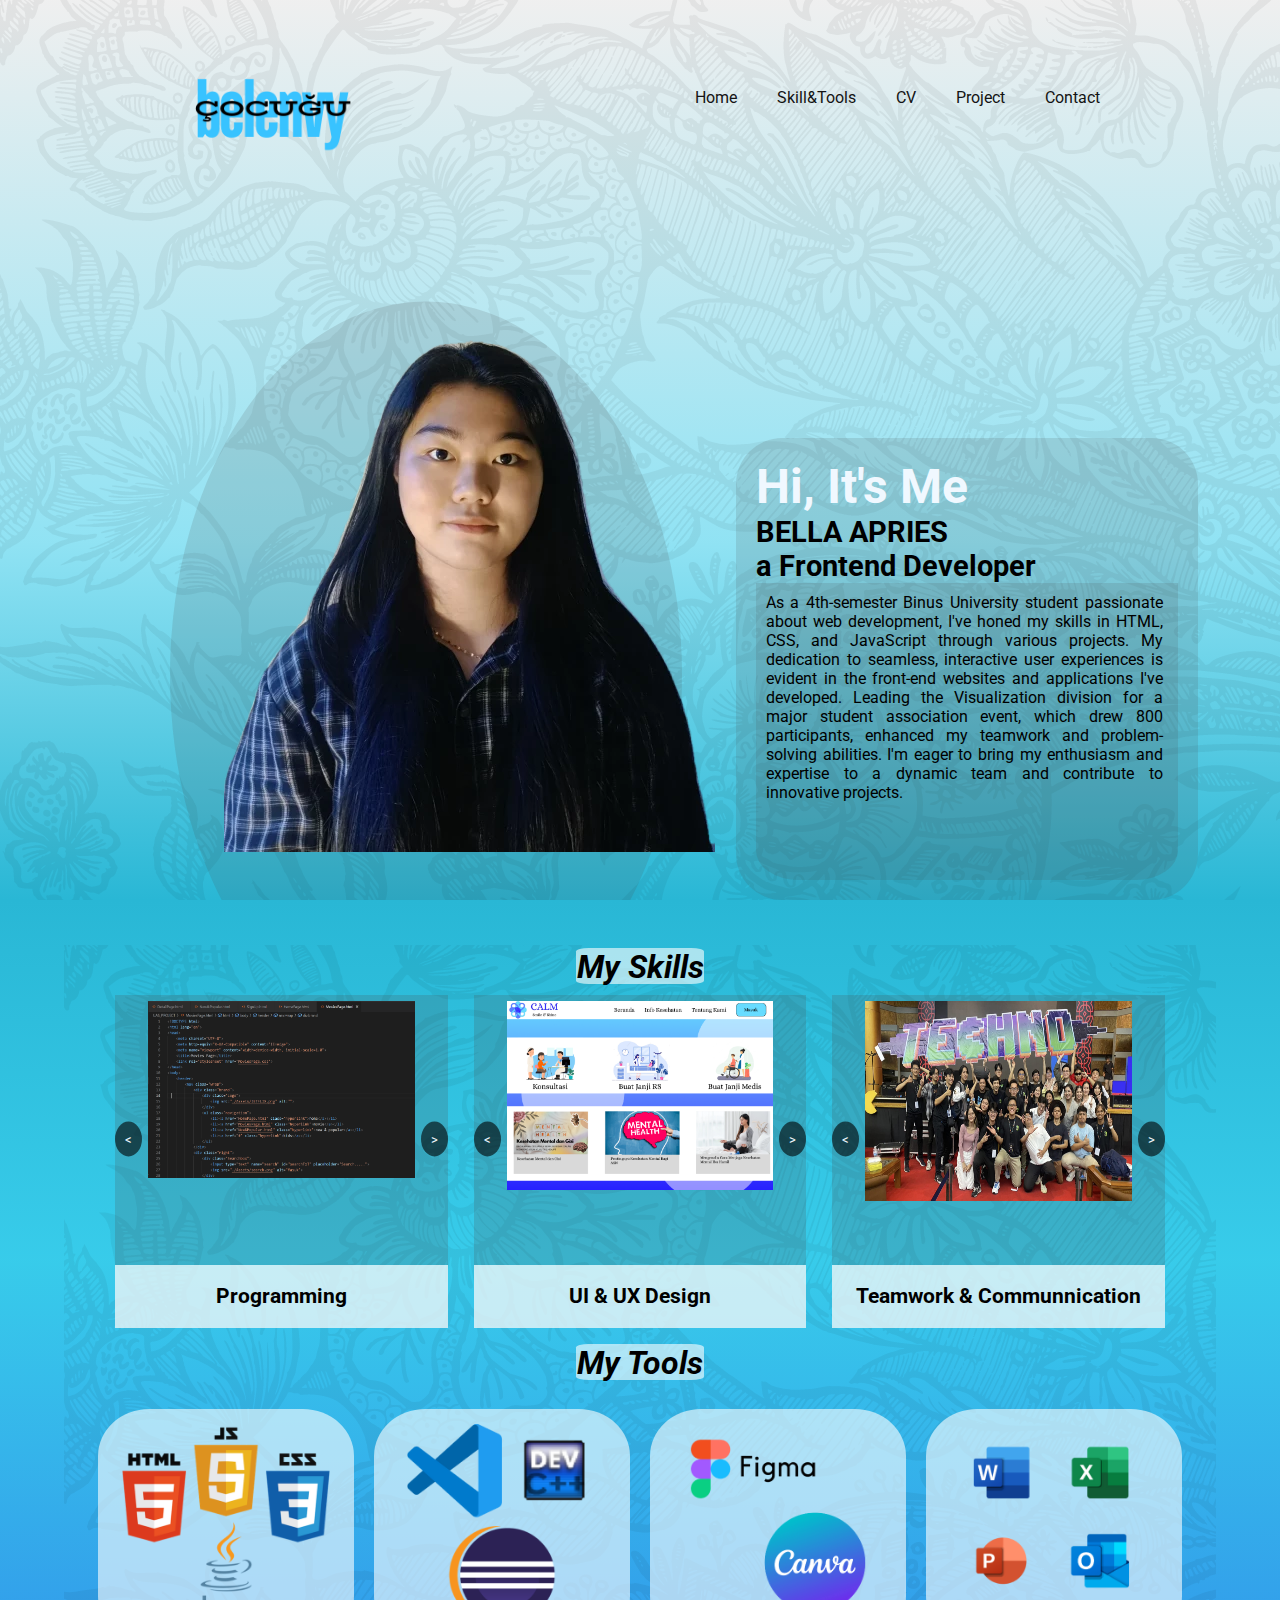
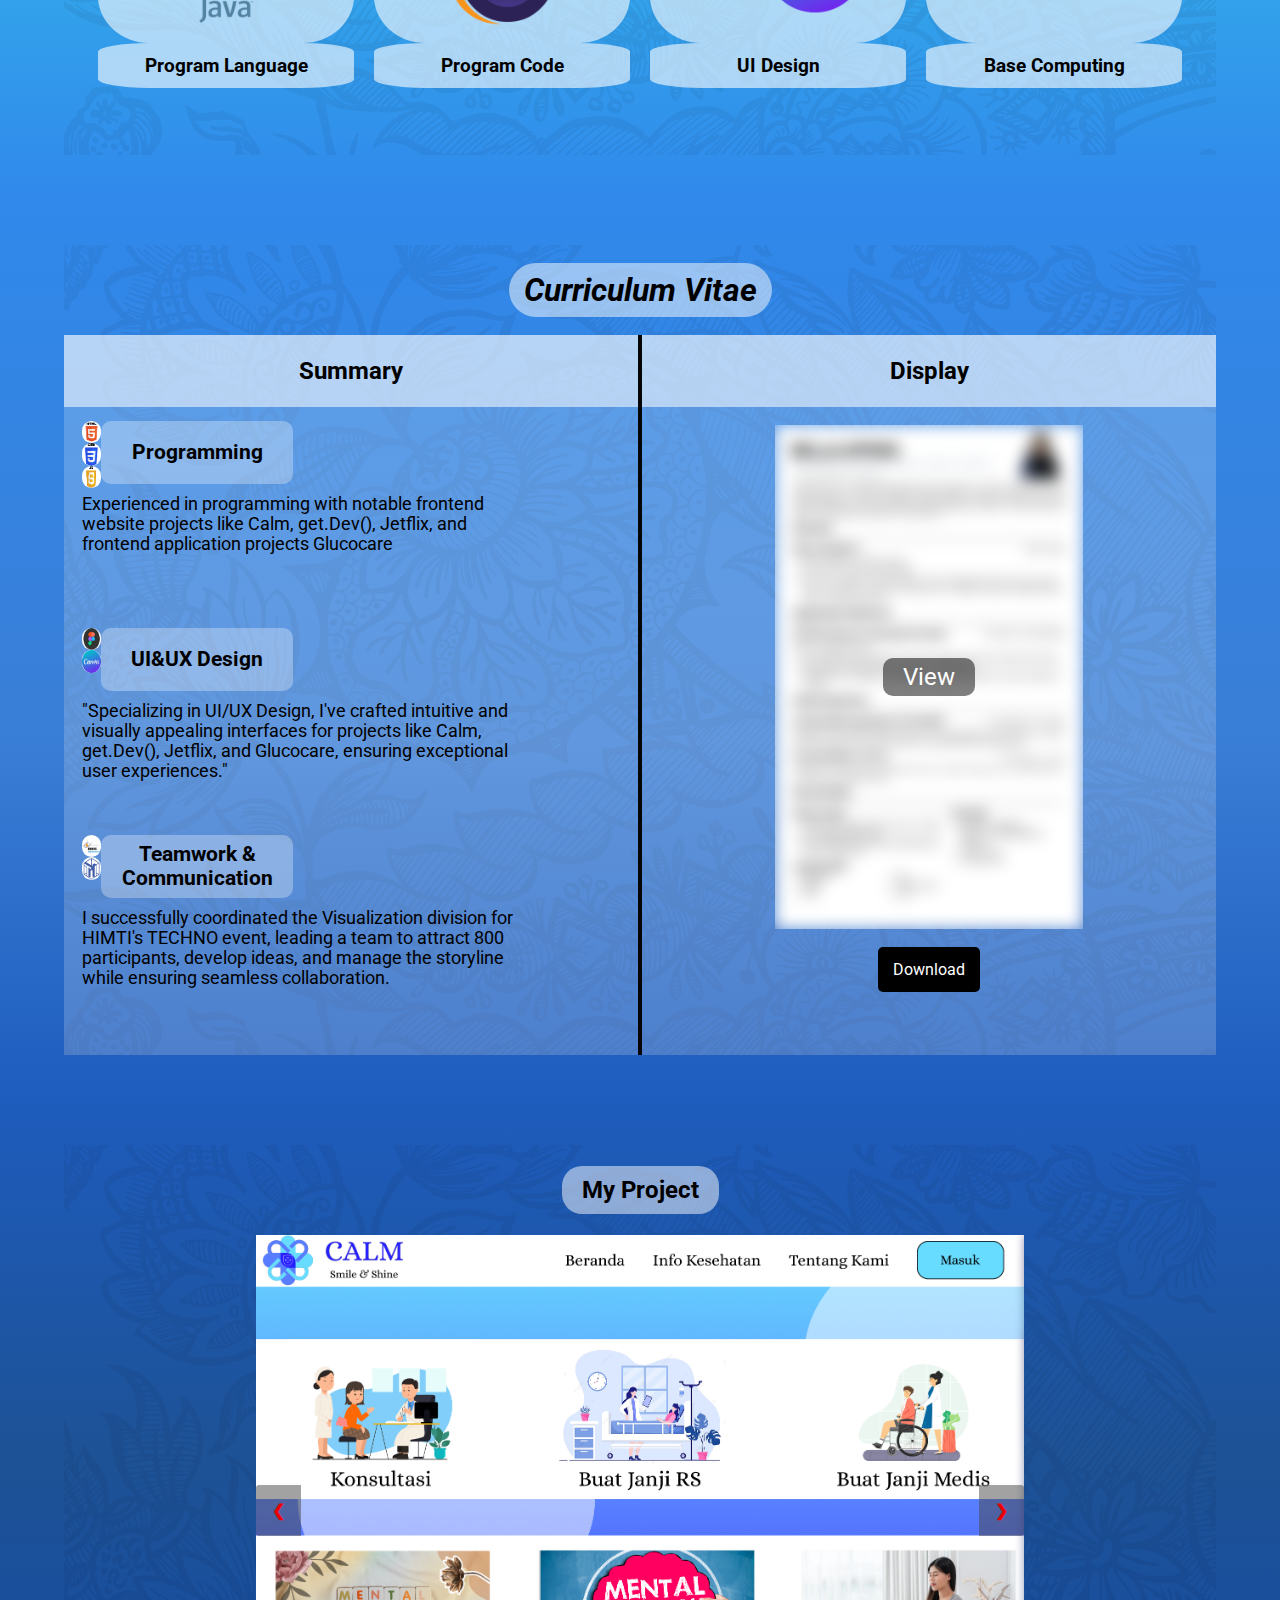
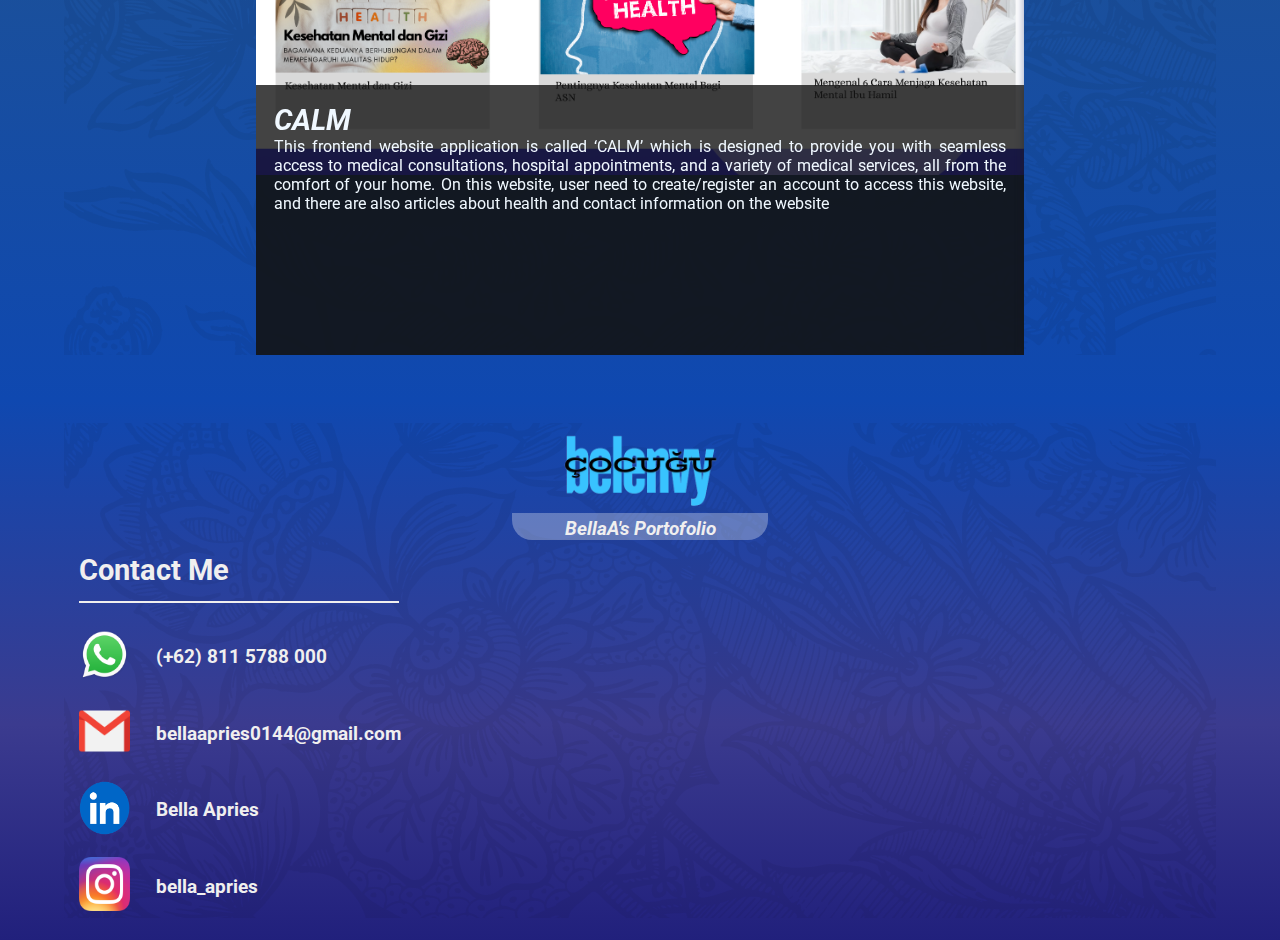
==== index.html @ 74071e2a "first commit" ====
<!DOCTYPE html>
<html lang="en">
<head>
    <meta charset="UTF-8">
    <meta name="viewport" content="width=device-width, initial-scale=1.0">
    <title>Belenvy</title>
    <link rel="icon" href="./Assets/Bel(1).png" type="image/png">
    <link rel="stylesheet" href="./CSS/HomePage.css">
    <link rel="stylesheet" href="https://fonts.googleapis.com/css2?family=Roboto:wght@400;700&display=swap">
</head>
<body>
    <div class="bodyall">
        <header>
            <div class="header">
                <div class="navbar">
                    <div class="lenav">
                        <img src="./Assets/Bel.png" alt="">
                    </div>
                    <div class="rinav">
                        <ul class="navigation">
                            <li><a href="./index.html" class="hyperlink">Home</a></li>
                            <li><a href="#skill" class="hyperlink">Skill&Tools</a></li>
                            <li><a href="#cv" class="hyperlink">CV</a></li>
                            <li><a href="./Project.html" class="hyperlink">Project</a></li>
                            <li><a href="#contact" class="hyperlink">Contact</a></li>
                        </ul>
                    </div>
                </div>
            </div>
        </header>
        <main>
            <section class="fpage">
                <div class="pagef" img src="./Assets/Bg1.png">
                    <div class="profile">
                        <div class="pic">
                            <figure class="mypic">
                                <img src="./Assets/ProfileBel.webp" alt="">
                            </figure>
                        </div>
                        <figcaption class="mycapt">
                            <div class="caption">
                                <h1>Hi, It's Me</h1>
                                <h4>BELLA APRIES</h4>
                                <h4>a Frontend Developer</h4>
                            </div>
                            <div class="about-me">
                                <p>As a 4th-semester Binus University student passionate about web development, I've honed my skills in HTML, CSS, and JavaScript through various projects. 
                                    My dedication to seamless, interactive user experiences is evident in the front-end websites and applications I've developed. 
                                    Leading the Visualization division for a major student association event, which drew 800 participants, enhanced my teamwork and problem-solving abilities. 
                                    I'm eager to bring my enthusiasm and expertise to a dynamic team and contribute to innovative projects.</p>
                            </div>
                        </figcaption>
                    </div>
                </div>
            </section>
            <section class="spage" id="skill">
                <div class="pagesec">
                    <div class="skill-ball">
                        <div class="skilltitle">
                            <div class="stitle">
                                <h1>My Skills</h1>
                            </div>
                        </div>
                        <div class="skill-container">
                            <figure class="skilltype">
                                <div class="skillpic">
                                    <button class="prev">&lt;</button>
                                    <div class="slider-container">
                                        <div class="slider">
                                            <img src="./Assets/html1.png" alt="html1" class="slide">
                                            <img src="./Assets/html2.png" alt="html2" class="slide">
                                            <img src="./Assets/css1.png" alt="css1" class="slide">
                                            <img src="./Assets/css2.png" alt="css2" class="slide">
                                            <img src="./Assets/js1.png" alt="js1" class="slide">
                                            <img src="./Assets/js2.png" alt="js2" class="slide">
                                        </div>
                                    </div>
                                    <button class="next">&gt;</button>    
                                </div>
                                <div class="skilldesc">
                                    <h4>Programming</h4>
                                </div>
                            </figure>
                            <figure class="skilltype">
                                <div class="skillpic">
                                    <button class="prev">&lt;</button>
                                    <div class="slider-container">
                                        <div class="slider">
                                            <img src="./Assets/calm1.png" alt="calm1" class="slide">
                                            <img src="./Assets/calm2.png" alt="calm2" class="slide">
                                            <img src="./Assets/getDev()1.png" alt="getDev()1" class="slide">
                                            <img src="./Assets/getDev()2.png" alt="getDev()2" class="slide">
                                            <img src="./Assets/Jetflix1.png" alt="Jetflix1" class="slide">
                                            <img src="./Assets/Jetflix2.png" alt="Jetflix2" class="slide">
                                        </div>
                                    </div>        
                                    <button class="next">&gt;</button>
                                </div>
                                <div class="skilldesc">
                                    <h4>UI & UX Design</h4>
                                </div>
                            </figure>
                            <figure class="skilltype">
                                <div class="skillpic">
                                    <button class="prev">&lt;</button>
                                    <div class="slider-container">
                                        <div class="slider">
                                            <img src="./Assets/teamwork1.png" alt="teamwork1" class="slide">
                                            <img src="./Assets/teamwork2.png" alt="teamwork2" class="slide">
                                            <img src="./Assets/teamwork3.png" alt="teamwork3" class="slide">
                                            <img src="./Assets/teamwork4.png" alt="teamwork4" class="slide">
                                            <img src="./Assets/teamwork5.png" alt="teamwork5" class="slide">
                                            <img src="./Assets/communication1.png" alt="communication1" class="slide">
                                        </div>
                                    </div>  
                                    <button class="next">&gt;</button>
                                </div>
                                <div class="skilldesc">
                                    <h4>Teamwork & Communnication</h4>
                                </div>
                            </figure>
                        </div>
                        <div class="skilltitle">
                            <div class="stitle">
                                <h1>My Tools</h1>
                            </div>
                        </div>
                        <div class="tools-container">
                            <figure class="toolstype">
                                <div class="toolspic">
                                    <img src="./Assets/tools1.png" alt="language">
                                </div>
                                <div class="tools-desc">
                                    <h4>Program Language</h4>
                                </div>
                            </figure>
                            <figure class="toolstype">
                                <div class="toolspic">
                                    <img src="./Assets/tools2.png" alt="language">
                                </div>
                                <div class="tools-desc">
                                    <h4>Program Code</h4>
                                </div>
                            </figure>
                            <figure class="toolstype">
                                <div class="toolspic">
                                    <img src="./Assets/tools3.png" alt="language">
                                </div>
                                <div class="tools-desc">
                                    <h4>UI Design</h4>
                                </div>
                            </figure>
                            <figure class="toolstype">
                                <div class="toolspic">
                                    <img src="./Assets/tools4.png" alt="language">
                                </div>
                                <div class="tools-desc">
                                    <h4>Base Computing</h4>
                                </div>
                            </figure>
                        </div>
                    </div>
                </div>
            </section>
            <section class="tpage" id="cv">
                <div class="paget">
                    <div class="cv-all">
                        <div class="cv-title">
                            <h4>Curriculum Vitae</h4>
                        </div>
                        <div class="cv-desc">
                            <div class="cv-summary">
                                <div class="cv-subtitle">
                                    <h4>Summary</h4>
                                </div>
                                <div class="sumborder">
                                    <div class="sumtextborder">
                                        <div class="textborder">
                                            <div class="text-title">
                                                <div class="logo-title">
                                                    <img src="./Assets/html.png" alt="html">
                                                    <img src="./Assets/CSS.png" alt="html">
                                                    <img src="./Assets/js.png" alt="html">
                                                </div>
                                                <div class="title-text">
                                                    <h1>Programming</h1>
                                                </div>
                                            </div>
                                            <div class="text-desc">
                                                <p>Experienced in programming with notable frontend website projects like Calm, get.Dev(), Jetflix, and frontend application projects Glucocare</p>
                                            </div>
                                        </div>
                                    </div>
                                    <div class="sumtextborder">
                                        <div class="textborder">
                                            <div class="text-title">
                                                <div class="logo-title">
                                                    <img src="./Assets/figma.png" alt="html">
                                                    <img src="./Assets/canva.png" alt="html">
                                                </div>
                                                <div class="title-text">
                                                    <h1>UI&UX Design</h1>
                                                </div>
                                            </div>
                                            <div class="text-desc">
                                                <p>"Specializing in UI/UX Design, I've crafted intuitive and visually appealing interfaces for projects like Calm, get.Dev(), Jetflix, and Glucocare, ensuring exceptional user experiences."</p>
                                            </div>
                                        </div>
                                    </div>
                                    <div class="sumtextborder">
                                        <div class="textborder">
                                            <div class="text-title">
                                                <div class="logo-title">
                                                    <img src="./Assets/binus.png" alt="html">
                                                    <img src="./Assets/himti.png" alt="html">
                                                </div>
                                                <div class="title-text">
                                                    <h1>Teamwork & Communication</h1>
                                                </div>
                                            </div>
                                            <div class="text-desc">
                                                <p>I successfully coordinated the Visualization division for HIMTI's TECHNO event, leading a team to attract 800 participants, develop ideas, and manage the storyline while ensuring seamless collaboration.</p>
                                            </div>
                                        </div>
                                    </div>
                                </div>
                            </div>
                            <div class="cv-picdownload">
                                <div class="cv-subtitle">
                                    <h4>Display</h4>
                                </div>
                                <div class="picborder">
                                    <div class="cv-displayborder">
                                        <div class="cv-display">
                                            <div class="cv-pic-container">
                                                <img src="./Assets/CV - Bel.jpg" class="cv-pic" alt="cv-bel">
                                                <div class="view-text">View</div>
                                            </div>
                                        </div>
                                    </div>
                                    <div class="cv-downloadborder">
                                        <div class="cv-button">
                                            <a href="./Assets/CV - BellaApries.pdf" class="download-button" download="CV_Bella Apires.pdf">Download</a>
                                        </div>
                                    </div>
                                </div>
                            </div>
                        </div>
                    </div>
                </div>
            </section>
            <section class="fopage" id="project">
                <div class="pagefou">
                    <div class="project-all">
                        <div class="p-title">
                            <h4>My Project</h4>
                        </div>
                        <div class="allproject-border">
                            <div class="allproject-container">
                                <div class="project-slider">
                                    <div class="project-container">
                                        <div class="project" id="slide1">
                                            <img src="./Assets/calm1.png" alt="Calm1">
                                            <div class="project-description">
                                                <a href=""><h1>CALM</h1></a>
                                                <p>This frontend website application is called ‘CALM’ which is designed to provide you with seamless access to medical consultations, hospital appointments, and a variety of medical services, all from the comfort of your home. On this website, user need to create/register an account to access this website, and there are also articles about health and contact information on the website</p>
                                            </div>
                                        </div>
                                        <div class="project" id="slide2">
                                            <img src="./Assets/getDev()1.png" alt="Calm2">
                                            <div class="project-description">
                                                <h1>GET.DEV()</h1>
                                                <p>This frontend website application is called ‘GET.DEV()’, the premier online platform for job seekers and recruiters in the tech industry which is to connect talented professionals with exciting career opportunities, making the job search process streamlined and efficient. </p>
                                            </div>
                                        </div>
                                        <div class="project" id="slide3">
                                            <img src="./Assets/Jetflix1.png" alt="Calm1">
                                            <div class="project-description">
                                                <h1>JETFLIX</h1>
                                                <p>The frontend website is called ‘JETFLIX’ which is designed to provide you with an extensive library of movies that cater to all your viewing preferences. To access the full range of features on JETFLIX, including personalized movie recommendations and detailed film information, users are required to sign up or register an account.</p>
                                            </div>
                                        </div>
                                        <div class="project" id="slide4">
                                            <img src="./Assets/GlucoCare5.png" alt="Calm2">
                                            <div class="project-description">
                                                <h1>GLUCOCARE</h1>
                                                <p>This frontend mobile application is called ‘GLUCOCARE’ which is a mobile application for the user to control their blood sugar or glucose and also consult with a trusted doctor or hospital nearby. The user can view the history their blood sugar, consult, and payment.</p>
                                            </div>
                                        </div>
                                    </div>
                                    <a class="project-prev" onclick="changeSlide(-1)">&#10094;</a>
                                    <a class="project-next" onclick="changeSlide(1)">&#10095;</a>
                                </div>
                            </div>
                        </div>
                    </div>
                </div>
            </section>
        </main>
        <footer id="contact">
            <div class="footer">
                <div class="pagefooter">
                    <div class="allcontact-border">
                        <div class="contact-title">
                            <div class="ctitle">
                                <img src="./Assets/Bel(2).png" alt="">
                            </div>
                            <div class="csubtitle">
                                <h4>BellaA's Portofolio</h4>
                            </div>
                        </div>
                        <div class="contact-ttext">
                            <div class="ct-text">
                                <h4>Contact Me</h4>
                            </div>
                        </div>
                        <div class="contactinfo-border">
                            <div class="contact-info">
                                <a href="https://wa.me/628115788000" class="hyperlink">
                                    <img src="./Assets/WhatsApp.png" alt="WhatsApp">
                                </a>
                                <h4>(+62) 811 5788 000</h4>
                            </div>
                            <div class="contact-info">
                                <a href="https://bellaapries0144@gmail.com" class="hyperlink">
                                    <img src="./Assets/gmail.png" alt="Gmail">
                                </a>
                                <h4>bellaapries0144@gmail.com</h4>
                            </div>
                            <div class="contact-info">
                                <a href="https://www.linkedin.com/in/bella-apries-6580782b7/" class="hyperlink">
                                    <img src="./Assets/Linkedin.png" alt="Linkedin">
                                </a>
                                <h4>Bella Apries</h4>
                            </div>
                            <div class="contact-info">
                                <a href="https://www.instagram.com/bella_apries?igsh=MTRjanpmNnBpZ2trNw==" class="hyperlink">
                                    <img src="./Assets/instagram.png" alt="Instagram">
                                </a>
                                <h4>bella_apries</h4>
                            </div>
                        </div>
                    </div>
                </div>
            </div>
        </footer>
    </div>
    <script src="./JS/HomePage.js"></script>
</body>
</html>
---- CSS/HomePage.css ----
*{
    box-sizing: border-box;
    padding: 0px;
    margin: 0px;
    font-family: 'Roboto', sans-serif;
}

html {
    scroll-behavior: smooth;
}

.bodyall{
    width: 100vw;
    height: 460vh;
    position: relative;
}

.header{
    display: flex;
    position: absolute;
    width: 100vw;
    height: 25vh;
}

.navbar{
    display: flex;
    align-items: center;
    justify-content: space-between;
    margin: 0 auto; 
    width: 75vw;
    height: 25vh;
}

.lenav{
    width: 25vw; 
    height: 25vh; 
}

.lenav img{
    max-width: 100%;
    max-height: 100%;
    justify-content: center;
    align-items: center;
}

.rinav{
    display: flex;
    flex-direction: row;
    width: 50vw;
    height: 10vh;
    align-items: baseline;
    text-align: right;
    justify-content: flex-end;
}

.navigation{
    font-size: 1em;
    display: flex;
    position: relative;
    justify-content: center;
    align-items: center;
}

.navigation li{
    list-style-type: none;
    padding: 20px;
}

.navigation a{
    color: rgb(20, 20, 20);
    text-transform: capitalize;
}

.hyperlink{
    text-decoration: none;
}

.hyperlink:hover{
    color: rgb(49, 44, 44);
}

.fpage{
    display: flex;
    flex-direction: column;
    position: relative;
    z-index: -1;
    width: 100vw;
    height: 100vh;
    background: rgb(166,166,166);
    background: linear-gradient(180deg, rgba(166,166,166,0.17693014705882348) 0%, rgba(34,198,232,0.49625787815126055) 60%, rgba(41,183,213,1) 100%);
    overflow: hidden;
}

.pagef{
    background-image: url('/Assets/Bg1.png');
}

.profile{
    display: flex;
    align-items: end;
    justify-content: space-between;
    margin: 0 auto; 
    width: 65vw;
    height: 100vh;
}

.pic{
    width: 75vw;
    height: 62.2vh;
}

.mypic{
    width: 40vw;
    height: 62.2vh;
}

.mypic img{
    max-width: 100%;
    max-height: 100%;
}

.mypic::before {
    content: "";
    position: absolute;
    top: 75%;
    left: 33.3%;
    transform: translate(-50%, -50%);
    width: 40%; 
    height: 83%; 
    background-color: rgba(75, 75, 75, 0.15); 
    border-radius: 50%;
    z-index: -1; 
}

.mycapt{
    justify-content: baseline;
    align-items: baseline;
    width: 80vw;
    height: 60vh;
}

.mycapt{
    padding: 20px;
    position: relative;
    align-items: center;
    justify-content: center;
    width: auto;
    height: auto;
    background-color: rgba(75, 75, 75, 0.15); 
    border-radius: 10% 10% 10% 10%;
}

.caption h1{
    color: aliceblue;
    font-size: 3rem;
}

.caption h4{
    font-size: 1.8em;
}

.about-me{
    position: relative;
    align-items: center;
    justify-content: center;
    text-align: justify;
    width: 33vw;
    height: 33vh;
    background-color: rgba(75, 75, 75, 0.15); 
    border-radius: 0 0 10% 10%;
    padding: 10px;
}

.about-me p{
    width: 31vw;
    font-size: 1em;
}

.spage{
    display: flex;
    flex-direction: column;
    align-items: center;
    justify-content: center;
    position: relative;
    width: 100vw;
    height: 100vh;
    background: rgb(48,137,235);
    background: linear-gradient(0deg, rgba(48,137,235,1) 0%, rgba(34,198,232,0.9) 60%, rgba(41,183,213,1) 100%);    
    overflow: hidden;
}

.pagesec{
    background-image: url('/Assets/Bg1.png');
}

.skill-ball{
    width: 90vw;
    height: 90vh;
}

.skilltitle{
    display: flex;
    align-items: center;
    justify-content: center;
    width: 90vw;
    height: 4vh;
}

.stitle{
    width: 10vw;
    height: 4vh;
    background-color: rgba(255, 255, 255, 0.6);
    text-align: center;
    margin-top: 10px;
    margin-bottom: 5px;
    border-radius: 10%;
}

.stitle h1{
    font-style: oblique;
}

.skill-container{
    display: flex;
    flex-direction: row;
    align-items: center;
    justify-content: center;
    width: 90vw;
    height: 40vh;
}

.skilltype{
    display: flex;
    flex-direction: column;
    align-items: center;
    justify-content: center;
    text-align: center;
    width: 28vw;
    height: 40vh;
}

.skillpic{
    display: flex;
    align-items: center;
    justify-content: center;
    background-color: rgba(75, 75, 75, 0.2);
    width: 26vw;
    height: 30vh;
}

.skillpic img{
    padding: 6px;
    width: 100%;
    height: auto;
    transition: transform 0.3s;
}

.skillpic img:hover{
    transform: scale(1.05);
}

.slider-container {
    overflow: hidden;
    width: auto;
    height: 100%;
    position: relative;
}

.slider {
    display: flex;
    transition: transform 0.5s ease;
}

.slide {
    width: 100%;
}

button.prev, button.next {
    position: relative;
    color: aliceblue;
    top: 10%;
    transform: translateY(-50%);
    background-color: rgba(0, 0, 0, 0.6);
    border-radius: 50%;
    border: none;
    padding: 10px;
    cursor: pointer;
    z-index: 5;
}

#prevBtn {
    left: 10px;
}

#nextBtn {
    right: 10px;
}

.skilldesc{
    display: flex;
    align-items: center;
    justify-content: center;
    width: 26vw;
    height: 7vh;
    background-color: rgba(248, 248, 248, 0.75);
}

.skilldesc h4{
    font-size: 1.3em;
}

.tools-container{
    display: flex;
    flex-direction: row;
    align-items: center;
    justify-content: center;
    width: 90vw;
    height: 38vh;
}

.toolstype{
    display: flex;
    flex-direction: column;
    justify-content: center;
    text-align: center;
    width: 20vw;
    height: 36vh;
    margin: 10px;
}

.toolspic{
    display: flex;
    justify-content: center;
    align-items: center;
    width: 20vw;
    height: 26vh;
    background-color: rgba(255, 255, 255, 0.6);
    border-radius: 20%;
}

.toolspic img{
    width: 17vw;
    height: 24vh;
}

.tools-desc{
    display: flex;
    align-items: center;
    justify-content: center;
    text-align: center;
    background-color: rgba(255, 255, 255, 0.6);
    border-radius: 20%;
    width: 20vw;
    height: 5vh;
}

.tools-desc h4{
    font-size: 1.2em;
}

.tpage{
    display: flex;
    flex-direction: column;
    align-items: center;
    justify-content: center;
    position: relative;
    width: 100vw;
    height: 100vh;
    background: rgb(48,137,235);
    background: linear-gradient(180deg, rgba(48,137,235,1) 0%, rgba(36,112,210,0.9) 60%, rgba(30,92,189,1) 100%);
    overflow: hidden;
}

.paget{
    background-image: url('/Assets/Bg1.png');
}

.cv-all{
    width: 90vw;
    height: 90vh;
}

.cv-title{
    display: flex;
    align-items: center;
    justify-content: center;
    text-align: center;
    width: 90vw;
    height: 10vh;
}

.cv-title h4{
    font-size: 2em;
    padding: 8px 15px;
    border-radius: 200px;
    background-color: rgba(255, 255, 255, 0.5); 
    font-style: oblique;
}

.cv-desc{
    display: flex;
    width: 90vw;
    height: 80vh;
}

.cv-summary, .cv-picdownload{
    width: 45vw;
    height: 80vh;
    background-color: rgba(255, 255, 255, 0.2); 
}

.cv-summary {
    border-right: 2px solid #050505;
}

.cv-picdownload {
    border-left: 2px solid #050505;
}

.cv-subtitle{
    display: flex;
    align-items: center;
    justify-content: center;
    text-align: center;
    width: 44.85vw;
    height: 8vh;
    background-color: rgba(255, 255, 255, 0.555);
}

.cv-subtitle h4{
    font-size: 1.5em;
}

.sumborder{
    width: 44.85vw;
    height: 72vh;
}

.sumtextborder{
    display: flex;
    flex-direction: column;
    align-items: center;
    justify-content: center;
    width: 44.85vw;
    height: 23vh;
}

.textborder{
    display: flex;
    flex-direction: column;
    width: 42vw;
    height: 20vh;
}

.text-title{
    display: flex;
    flex-direction: row;
    justify-content: baseline;
    margin-bottom: 10px;
    width: 42vw;
    height: 7vh;
}

.title-text{
    display: flex;
    flex-direction: row;
    justify-content: center;
    align-items: center;
    margin-bottom: 10px;
    width: 15vw;
    height: 7vh;
}

.logo-title{
    display: flex;
    flex-direction: column;
    justify-content: baseline;
    align-items: center;
    width: 1.5vw;
    height: 8vh;
}

.logo-title img{
    width: 1.5vw;
    height: 2.5vh;
    /* background-color: rgba(255, 255, 255, 0.3);  */
    border-radius: 10px;
}

.text-title h1{
    display: flex;
    flex-direction: column;
    justify-content: center;
    text-align: center;
    width: 15vw;
    height: 7vh;
    background-color: rgba(255, 255, 255, 0.3); 
    border-radius: 10px;
    font-size: 1.3em;
}

.text-desc{
    display: flex;
    flex-direction: column;
    width: 35vw;
    height: 12vh;
}

.text-desc p{
    font-size: 1.1em;
}

.picborder{
    width: 44.85vw;
    height: 72vh;
}

.cv-displayborder{
    display: flex;
    flex-direction: column;
    align-items: center;
    justify-content: center;
    width: 44.85vw;
    height: 60vh;
}

.cv-display{
    width: 24vw;
    height: 56vh;
}

.cv-pic{
    width: 24vw;
    height: 56vh;
    cursor: pointer;
    transition: 0.3s;
    filter: blur(8px);
    transition: filter 0.3s ease;
}

.cv-pic:hover{
    opacity: 0.9;
}

.cv-pic-container {
    position: relative;
    width: 100%;
    height: 100%;
    overflow: hidden;
}

.cv-pic-container .view-text {
    position: absolute;
    top: 50%;
    left: 50%;
    transform: translate(-50%, -50%);
    font-size: 1.5em;
    color: white;
    background-color: rgba(0, 0, 0, 0.5);
    padding: 5px 20px;
    border-radius: 10px;
    transition: opacity 0.3s ease;
    pointer-events: none;
}

.cv-pic-container.clicked .cv-pic {
    filter: blur(0);
}

.cv-pic-container.clicked .view-text {
    opacity: 0;
}

.cv-downloadborder{
    display: flex;
    flex-direction: column;
    align-items: center;
    width: 44.85vw;
    height: 12vh;
}

.cv-button{
    display: flex;
    flex-direction: column;
    align-items: center;
    justify-content: center;
    width: 8vw;
    height: 5vh;
    border-radius: 5px;
    background-color: rgba(0, 0, 0);
}

.download-button {
    display: inline-block;
    padding: 10px 20px;
    font-size: 1em;
    color: white;
    text-align: center;
    text-decoration: none;
    border-radius: 5px;
    transition: background-color 0.3s ease;
}

.download-button:hover {
    background-color: #0056b3; /* Warna biru lebih gelap */
}

.fopage {
    display: flex;
    flex-direction: column;
    align-items: center;
    justify-content: center;
    position: relative;
    width: 100vw;
    height: 100vh;
    background: rgb(15,72,176);
    background: linear-gradient(0deg, rgba(15,72,176,1) 0%, rgba(5, 63, 138, 0.9) 60%, rgba(30,92,189,1) 100%);
    overflow: hidden;
}

.pagefou{
    background-image: url('/Assets/Bg1.png');
}

.project-all {
    width: 90vw;
    height: 90vh;
}

.p-title {
    display: flex;
    flex-direction: column;
    align-items: center;
    justify-content: center;
    position: relative;
    width: 90vw;
    height: 10vh;
}

.p-title h4 {
    font-size: 1.5em;
    padding: 10px 20px;
    background-color: rgba(255, 255, 255, 0.5);
    border-radius: 20px;
}

.allproject-border {
    display: flex;
    flex-direction: column;
    align-items: center;
    justify-content: center;
    position: relative;
    width: 90vw;
    height: 80vh;
    overflow: hidden;
}

.allproject-container {
    width: 60vw;
    height: 80vh;
    background-color: #05050573;
    overflow: hidden;
    position: relative;
}

.project-slider {
    display: flex;
    flex-direction: row;
    align-items: center;
    justify-content: center;
    position: relative;
    width: 100%;
}

.project-container {
    display: flex;
    transition: transform 0.5s ease-in-out;
}

.project {
    min-width: 100%;
    height: 50vh;
    text-align: center;
    opacity: 0.5;
    filter: blur(5px);
    transition: opacity 0.5s, filter 0.5s;
}

.project img {
    width: 100%;
    height: 60vh;
}

.project-description {
    display: flex;
    flex-direction: column;
    align-items: baseline;
    justify-content: baseline;
    position: absolute;
    padding: 18px;
    top: 100%;
    width: 60vw;
    height: 30vh;
    background-color: rgba(20, 20, 20, 0.8);
}

.project-description h1 {
    font-size: 1.8em;
    color: aliceblue;
    font-style: oblique;
}

.project-description p {
    color: aliceblue;
    text-align: justify;
}

.project-description a{
    text-decoration: none;
}

.project-prev,
.project-next {
    cursor: pointer;
    position: absolute;
    top: 50%;
    width: auto;
    padding: 16px;
    margin-top: 25px;
    color: rgb(234, 0, 0);
    font-weight: bold;
    font-size: 1em;
    transition: 0.6s ease;
    background-color: rgba(70, 70, 70, 0.5);
    border-radius: 0 3px 3px 0;
    user-select: none;
    z-index: 5;
}

.project-prev {
    left: 0;
    border-radius: 3px 0 0 3px;
}

.project-next {
    right: 0;
    border-radius: 0 3px 3px 0;
}

.project-active {
    opacity: 1;
    filter: blur(0);
}

.footer{
    display: flex;
    flex-direction: column;
    align-items: center;
    justify-content: center;
    position: relative;
    width: 100vw;
    height: 60vh;
    background: rgb(15,72,176);
    background: linear-gradient(180deg, rgba(15,72,176,1) 0%, rgba(10,10,115,0.8) 60%, rgb(9, 8, 110,0.9) 100%);
    overflow: hidden;
}

.pagefooter{
    background-image: url('/Assets/Bg1.png');
}

.allcontact-border{
    width: 90vw;
    height: 55vh;
}

.contact-title{
    display: flex;
    flex-direction: column;
    align-items: center;
    justify-content: center;
    text-align: center;
    width: 90vw;
    height: 13vh;
}

.ctitle{
    display: flex;
    flex-direction: column;
    align-items: center;
    justify-content: center;
    text-align: center;
    width: 20vw;
    height: 10vh;
}

.ctitle img{
    max-width: 25vw;
    max-height: 10vh;
}

.csubtitle{
    display: flex;
    flex-direction: column;
    align-items: center;
    justify-content: end;
    text-align: center;
    width: 20vw;
    height: 5vh;
    background-color: rgba(255, 255, 255, 0.3);
    border-radius: 0 0 20px 20px; 
}

.csubtitle{
    font-style: oblique ;
    font-size: 1.2em;
    color: #f0efef;
}

.contact-ttext{
    width: 80vw;
    height: 10vh;
}

.ct-text{
    display: flex;
    align-items: center;
    justify-content: baseline;
    width: 25vw;
    height: 7vh;
    border-bottom: 2px solid #f0efef;
    margin-left: 15px;
}

.ct-text h4{
    font-size: 1.8em;
    color: #f0efef;
}

.contactinfo-border{
    width: 90vw;
    height: 30vw;
    padding-left: 15px;
}

.contact-info{
    display: flex;
    flex-direction: row;
    align-items: center;
    justify-content: space-between;
    margin-bottom: 2.5vh;
    width: 25vw;
    height: 6vh;
}

.contact-info img{
    width: 4vw;
    height: 6vh;
}

.contact-info h4{
    width: 19vw;
    font-size: 1.2em;
    color: #f0efef;
}
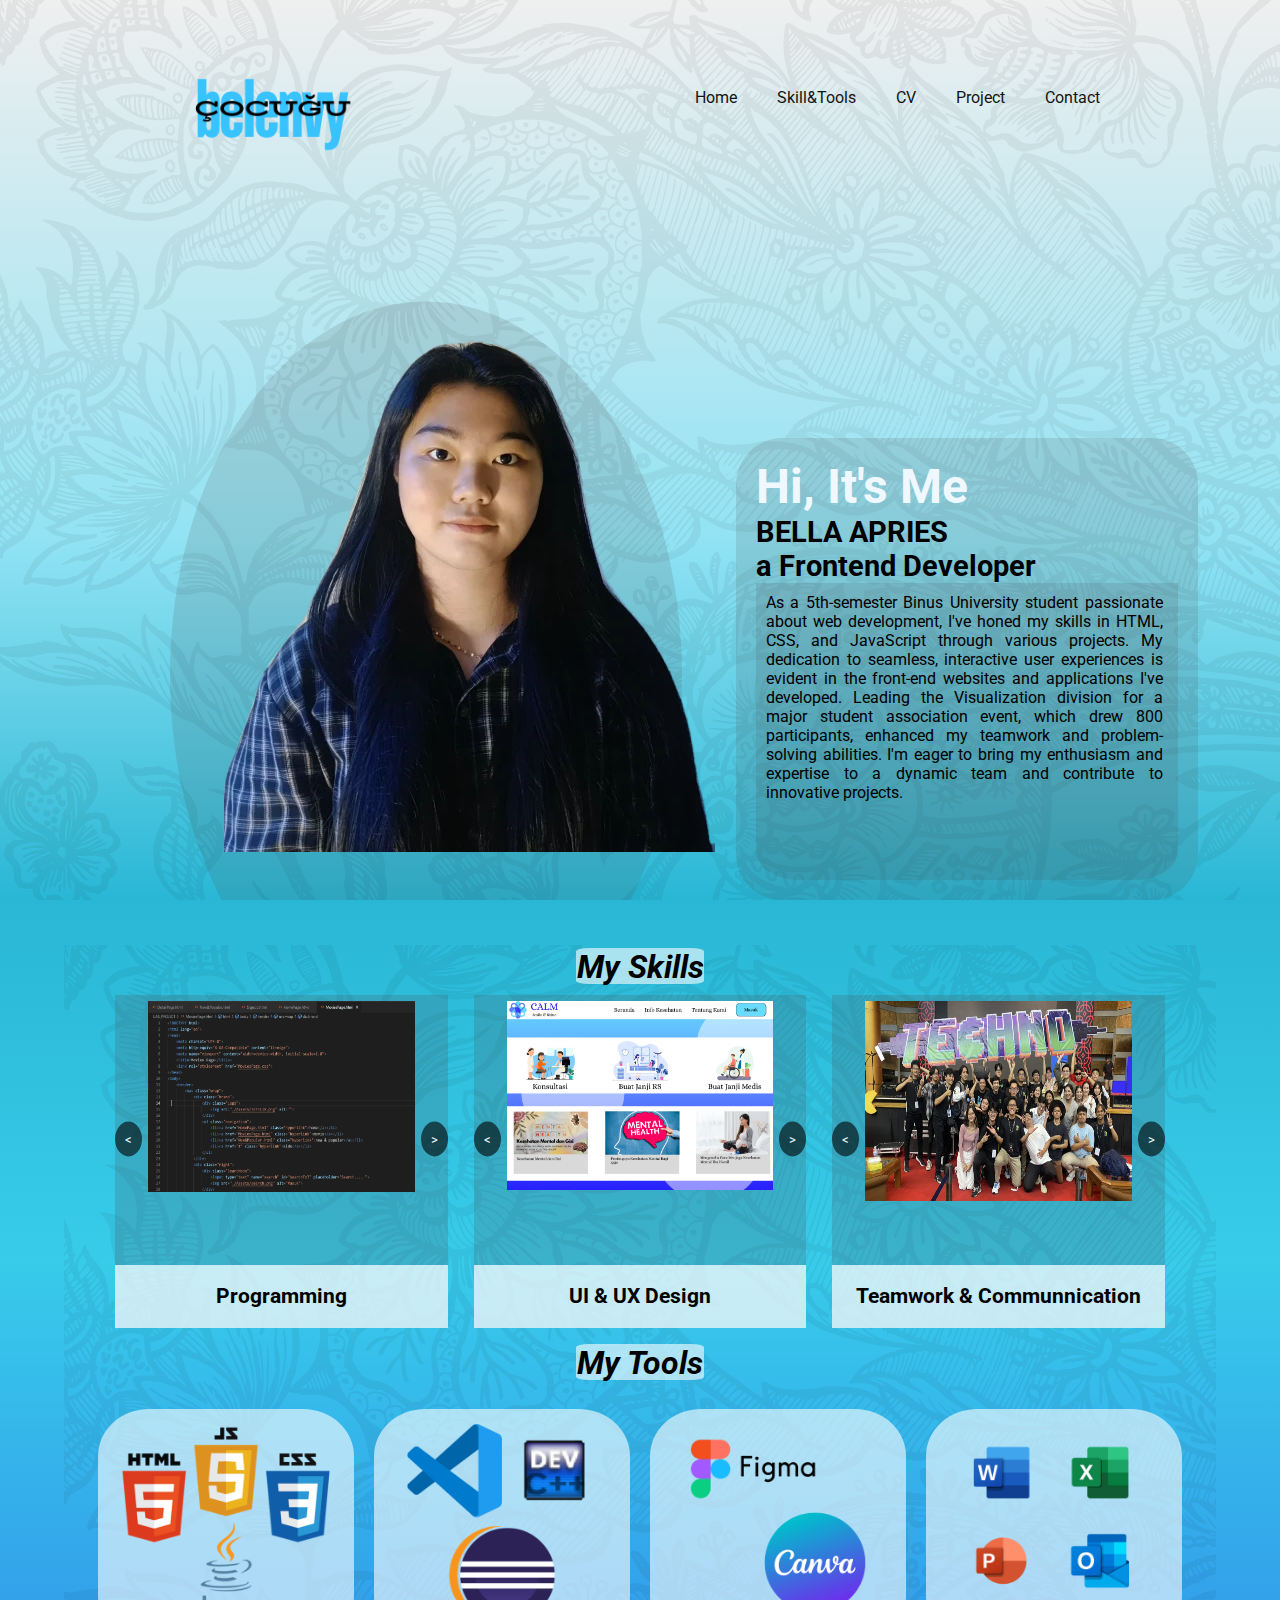
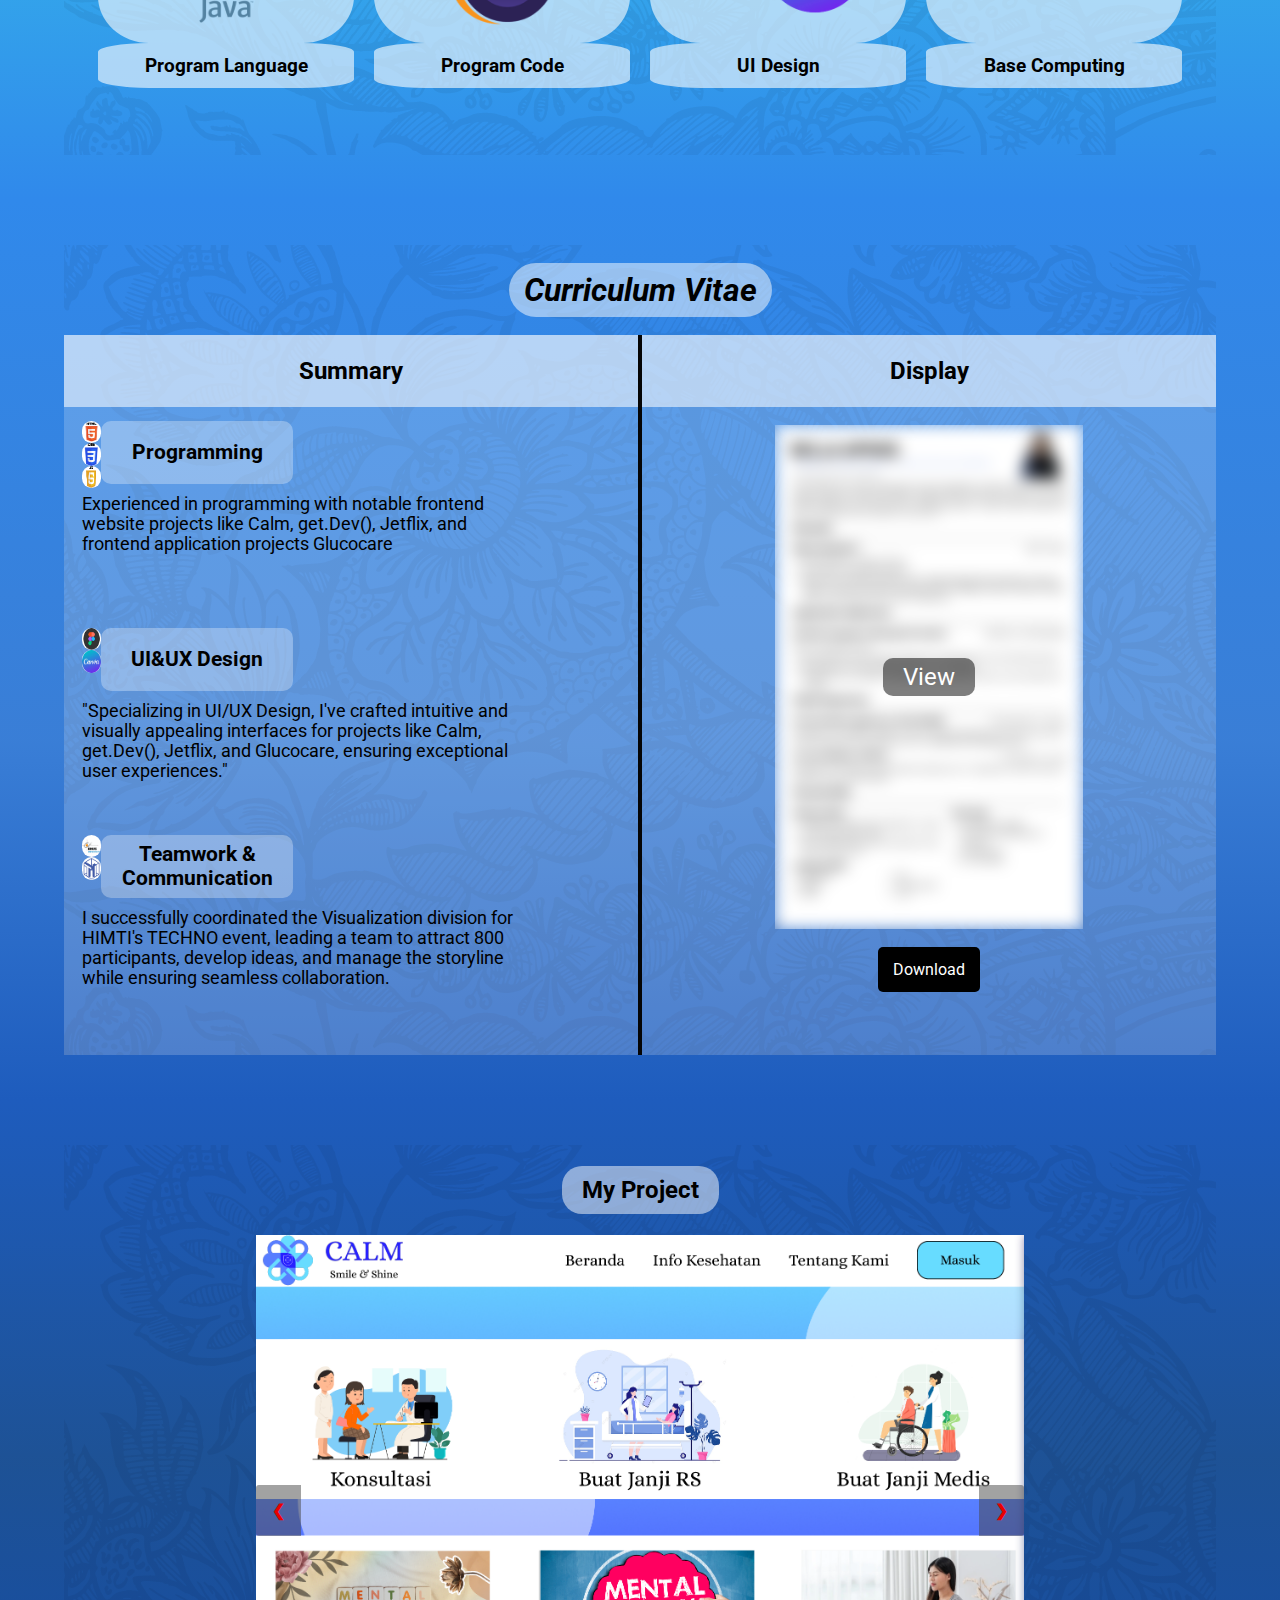
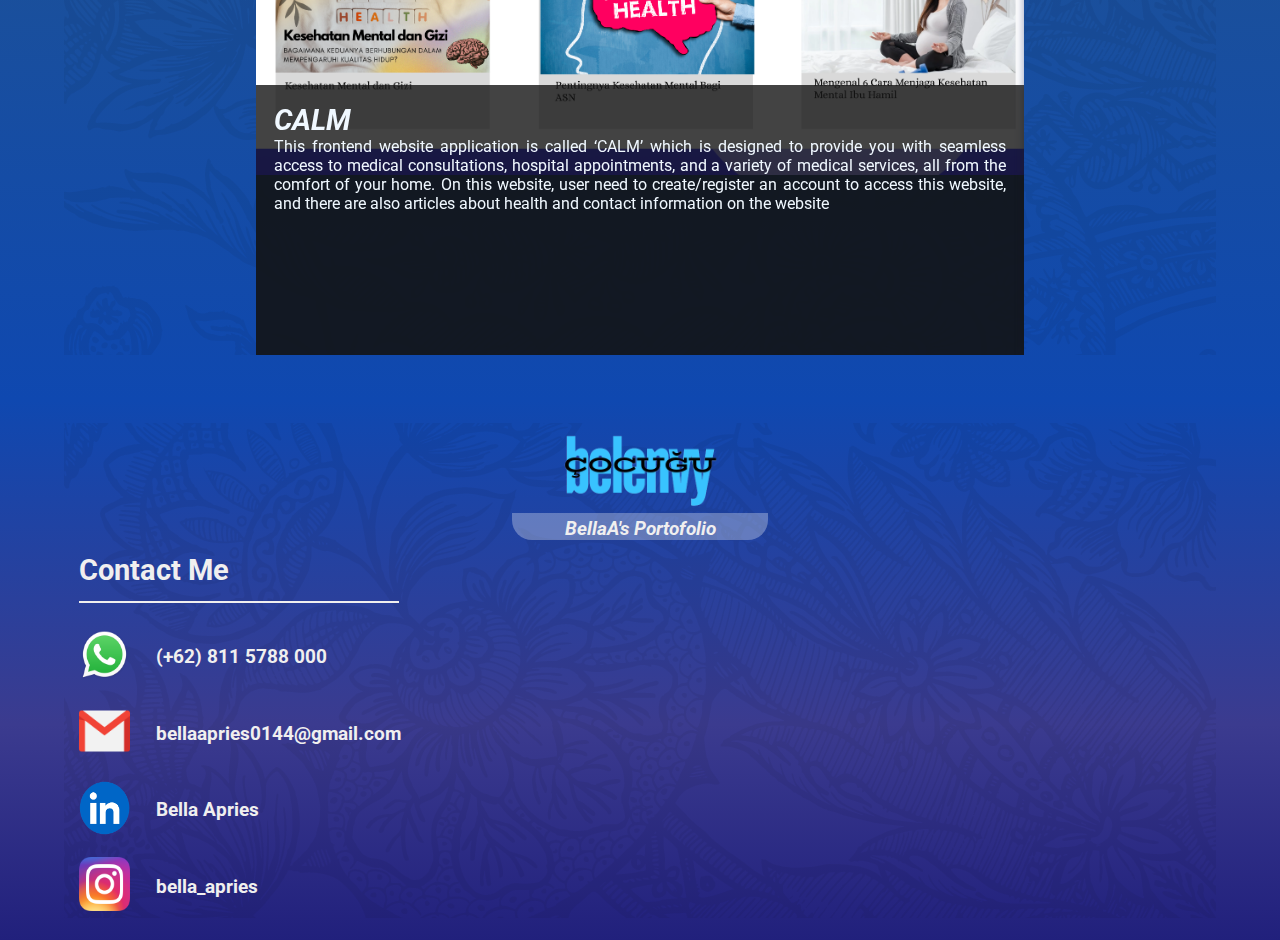
==== commit 229931a3: "Update Projects" ====
--- a/index.html
+++ b/index.html
@@ -44,7 +44,7 @@
                                 <h4>a Frontend Developer</h4>
                             </div>
                             <div class="about-me">
-                                <p>As a 4th-semester Binus University student passionate about web development, I've honed my skills in HTML, CSS, and JavaScript through various projects. 
+                                <p>As a 5th-semester Binus University student passionate about web development, I've honed my skills in HTML, CSS, and JavaScript through various projects. 
                                     My dedication to seamless, interactive user experiences is evident in the front-end websites and applications I've developed. 
                                     Leading the Visualization division for a major student association event, which drew 800 participants, enhanced my teamwork and problem-solving abilities. 
                                     I'm eager to bring my enthusiasm and expertise to a dynamic team and contribute to innovative projects.</p>
@@ -73,6 +73,7 @@
                                             <img src="./Assets/css2.png" alt="css2" class="slide">
                                             <img src="./Assets/js1.png" alt="js1" class="slide">
                                             <img src="./Assets/js2.png" alt="js2" class="slide">
+                                            <img src="./Assets/py1.png" alt="py1" class="slide">
                                         </div>
                                     </div>
                                     <button class="next">&gt;</button>    
@@ -287,6 +288,20 @@
                                                 <p>This frontend mobile application is called ‘GLUCOCARE’ which is a mobile application for the user to control their blood sugar or glucose and also consult with a trusted doctor or hospital nearby. The user can view the history their blood sugar, consult, and payment.</p>
                                             </div>
                                         </div>
+                                        <div class="project" id="slide5">
+                                            <img src="./Assets/Budget1.png" alt="Budget1">
+                                            <div class="project-description">
+                                                <a href=""><h1>BudgetMart</h1></a>
+                                                <p>The frontend website is called ‘BudgetMart,’ designed to offer an extensive range of daily essentials at competitive prices. One of its key features is the ability to compare product prices across different supermarkets, helping users find the best deals. To access BudgetMart’s full functionality, including product checkout and personalized price scales, users are encouraged to sign up or register an account.</p>
+                                            </div>
+                                        </div>
+                                        <div class="project" id="slide6">
+                                            <img src="./Assets/DataScienctist.png" alt="Apriori1">
+                                            <div class="project-description">
+                                                <a href=""><h1>Apriori Analysis Data</h1></a>
+                                                <p>This data analysis focuses on reviews from women's clothing using the Apriori algorithm. By examining frequent itemsets and association rules, we aim to uncover patterns in the words used to describe women's clothing. This approach helps identify common associations in customer feedback, enabling better understanding of customer preferences and sentiment towards various products.</p>
+                                            </div>
+                                        </div>
                                     </div>
                                     <a class="project-prev" onclick="changeSlide(-1)">&#10094;</a>
                                     <a class="project-next" onclick="changeSlide(1)">&#10095;</a>
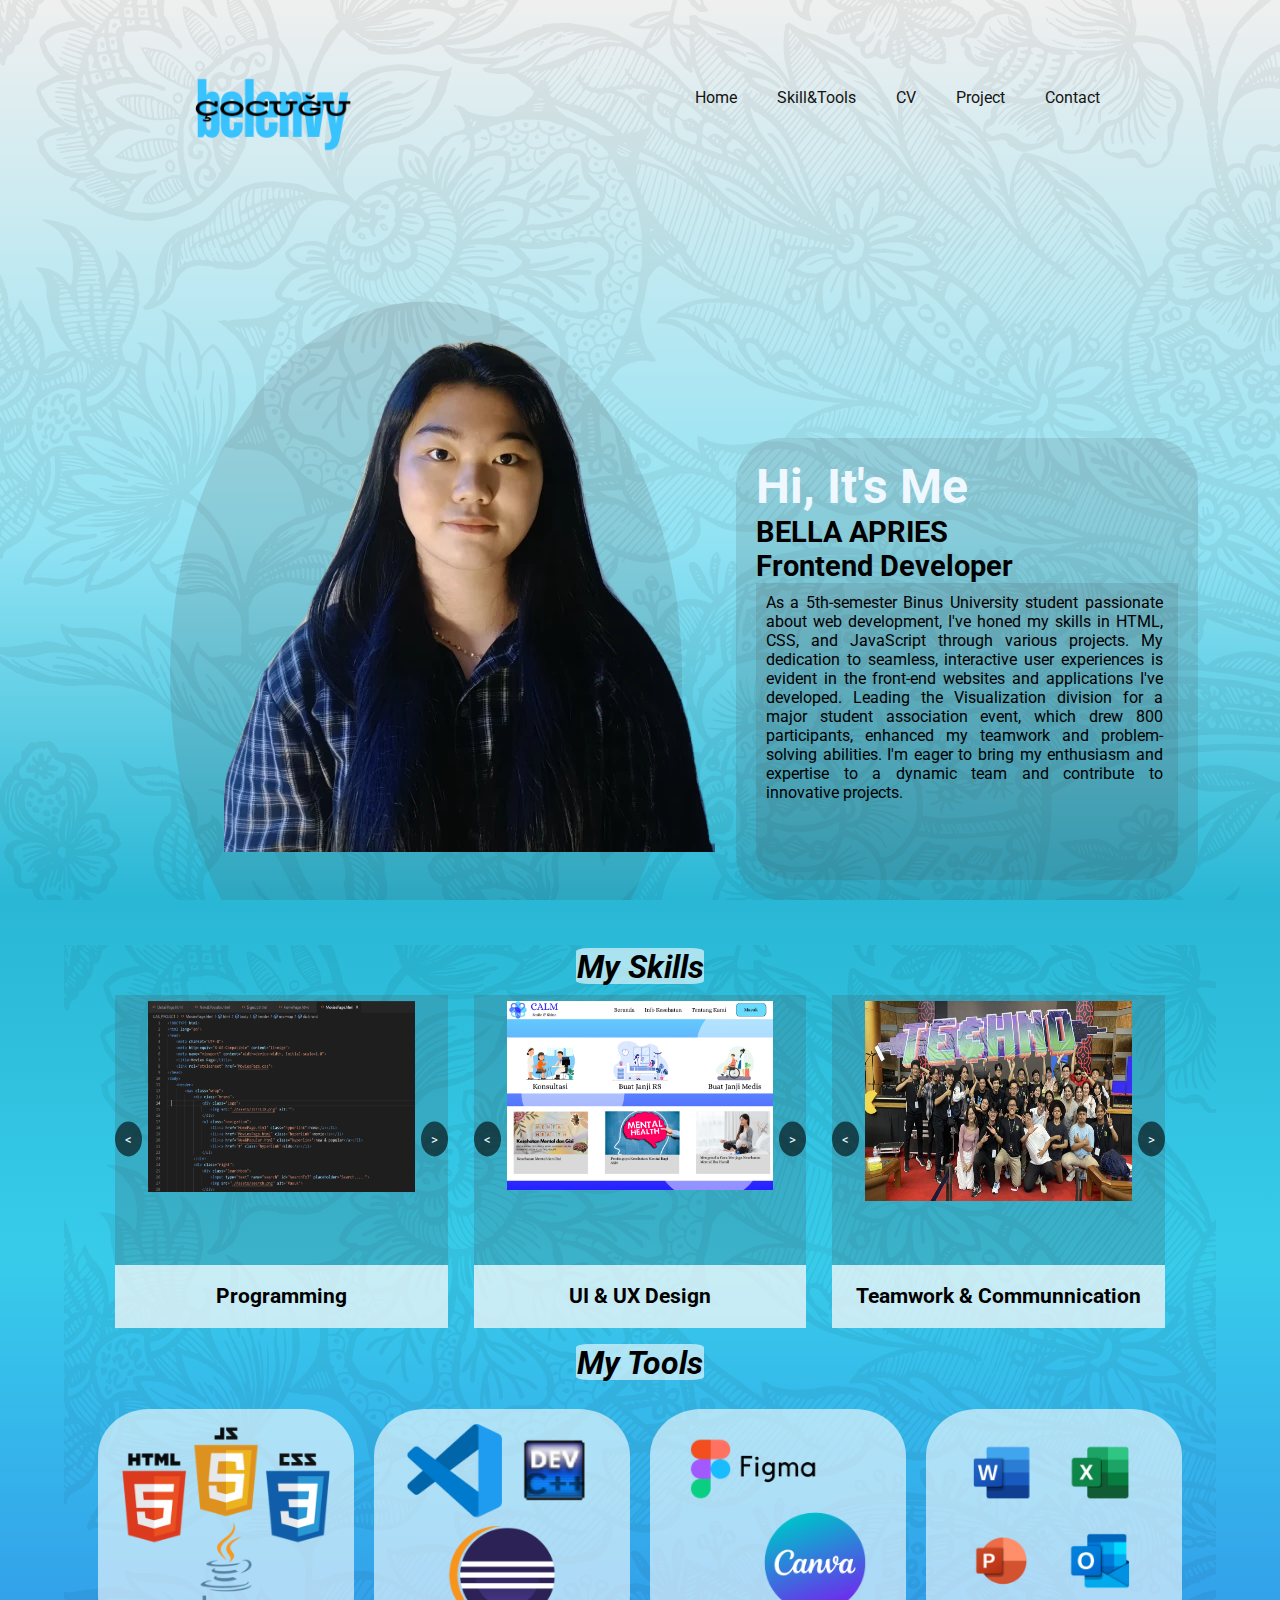
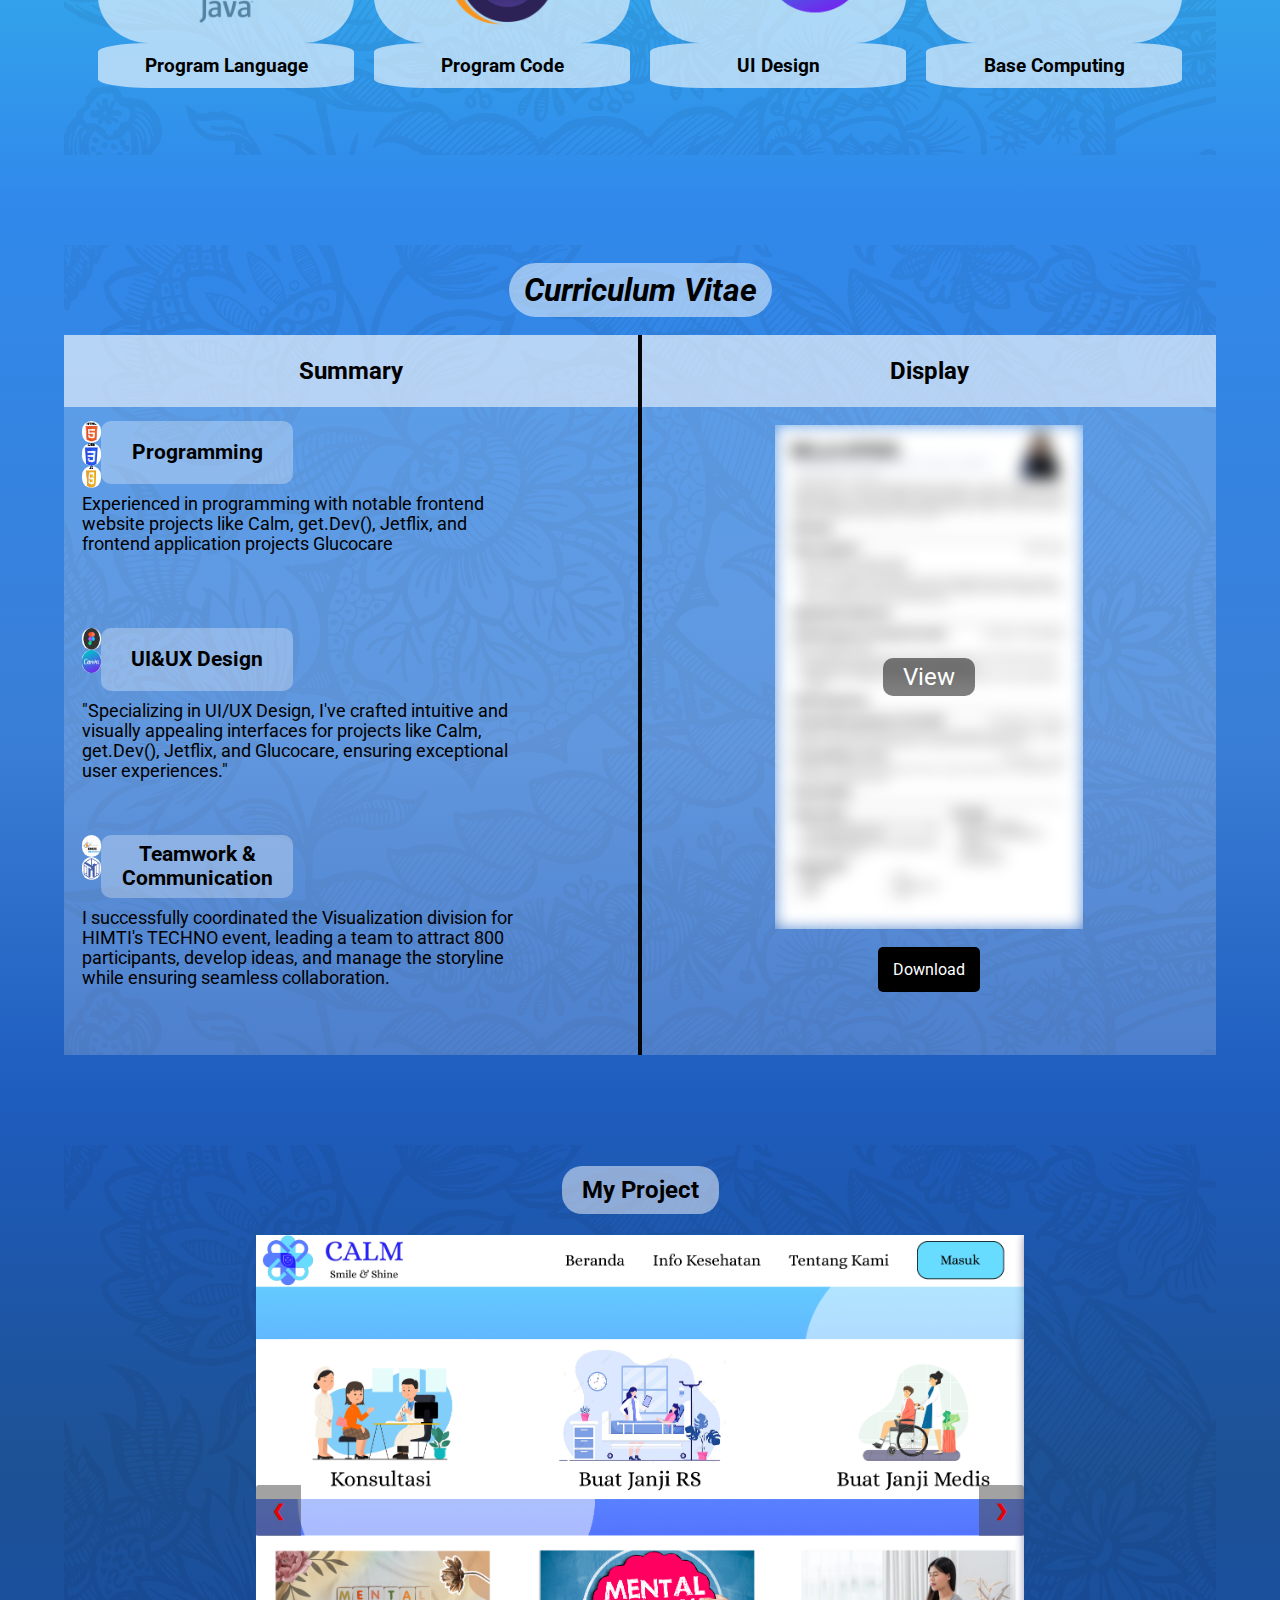
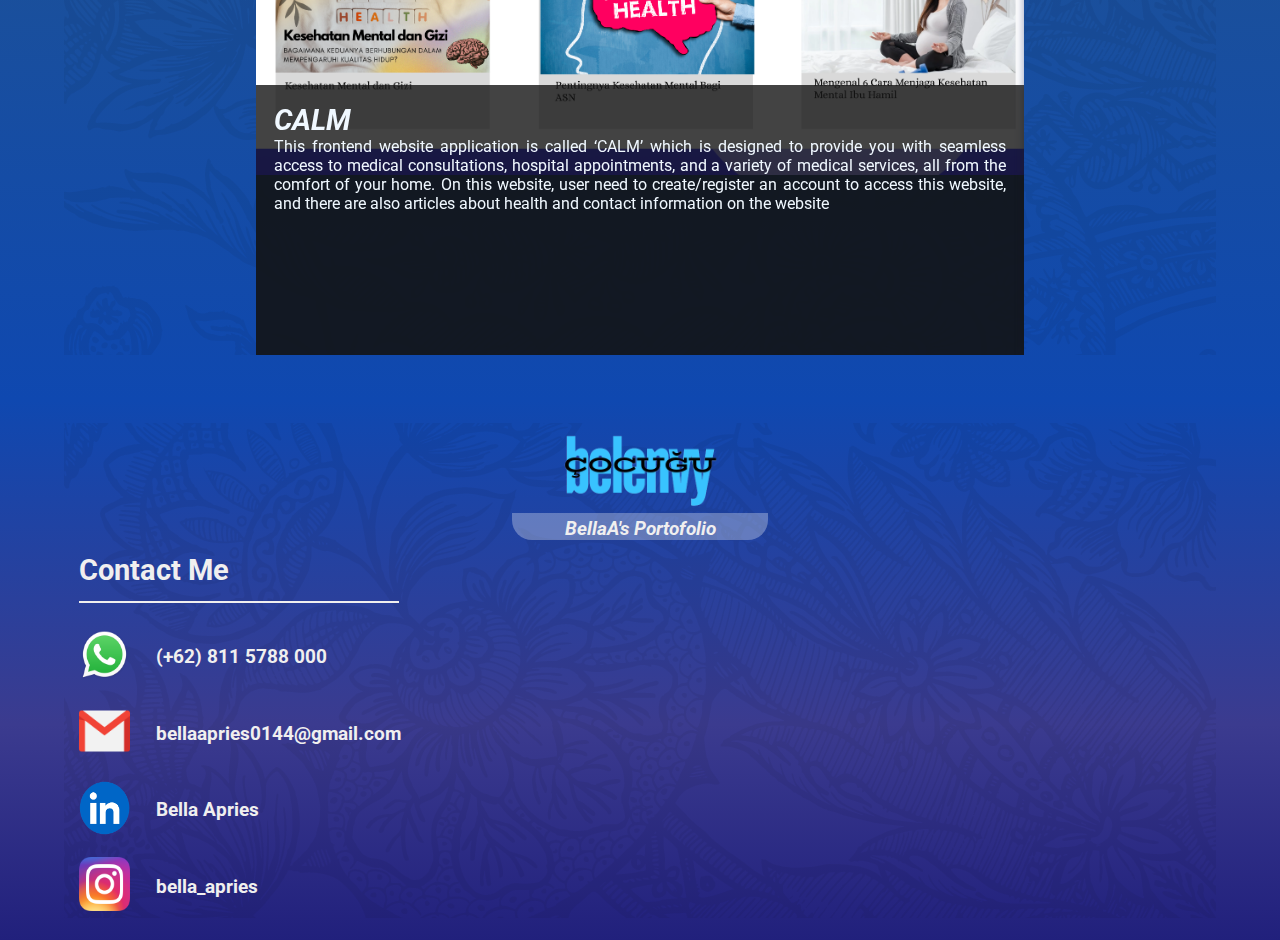
==== commit 0cd5e247: "set new project + update cv" ====
--- a/index.html
+++ b/index.html
@@ -41,7 +41,7 @@
                             <div class="caption">
                                 <h1>Hi, It's Me</h1>
                                 <h4>BELLA APRIES</h4>
-                                <h4>a Frontend Developer</h4>
+                                <h4>Frontend Developer</h4>
                             </div>
                             <div class="about-me">
                                 <p>As a 5th-semester Binus University student passionate about web development, I've honed my skills in HTML, CSS, and JavaScript through various projects. 
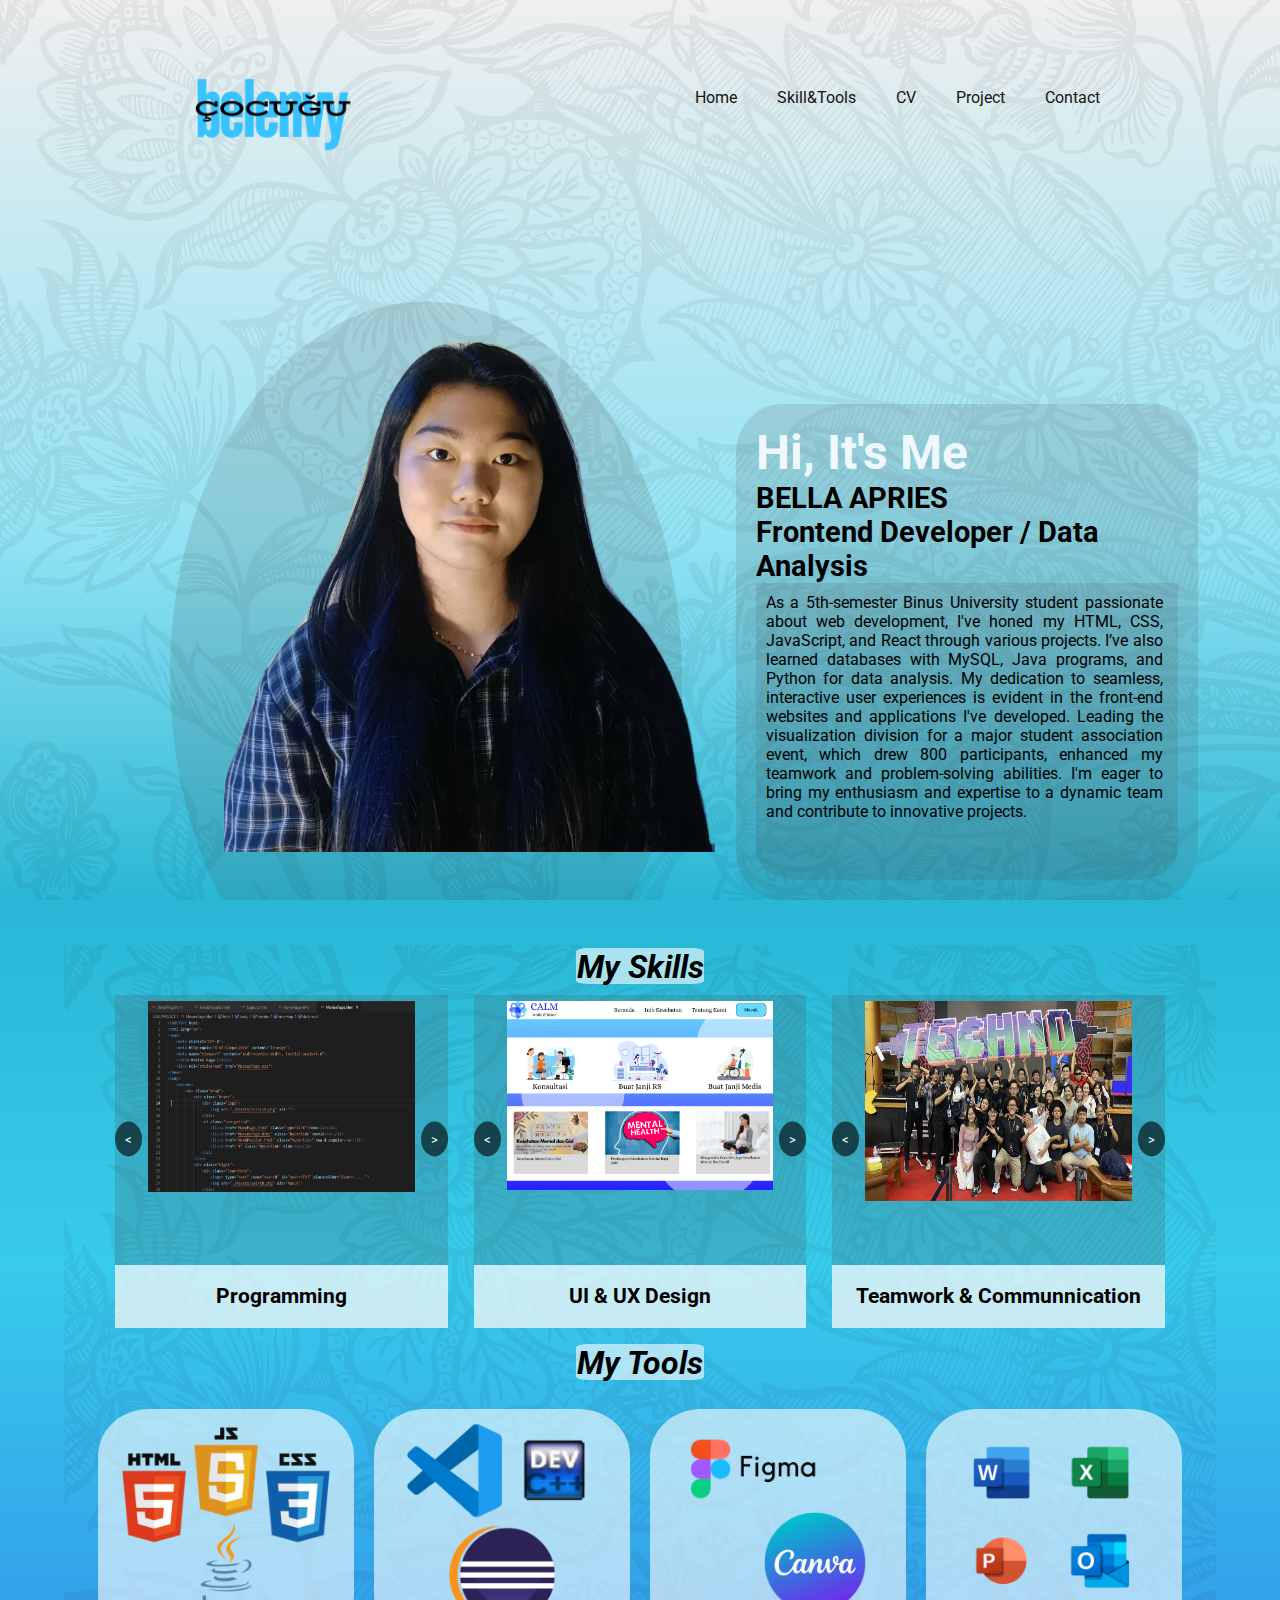
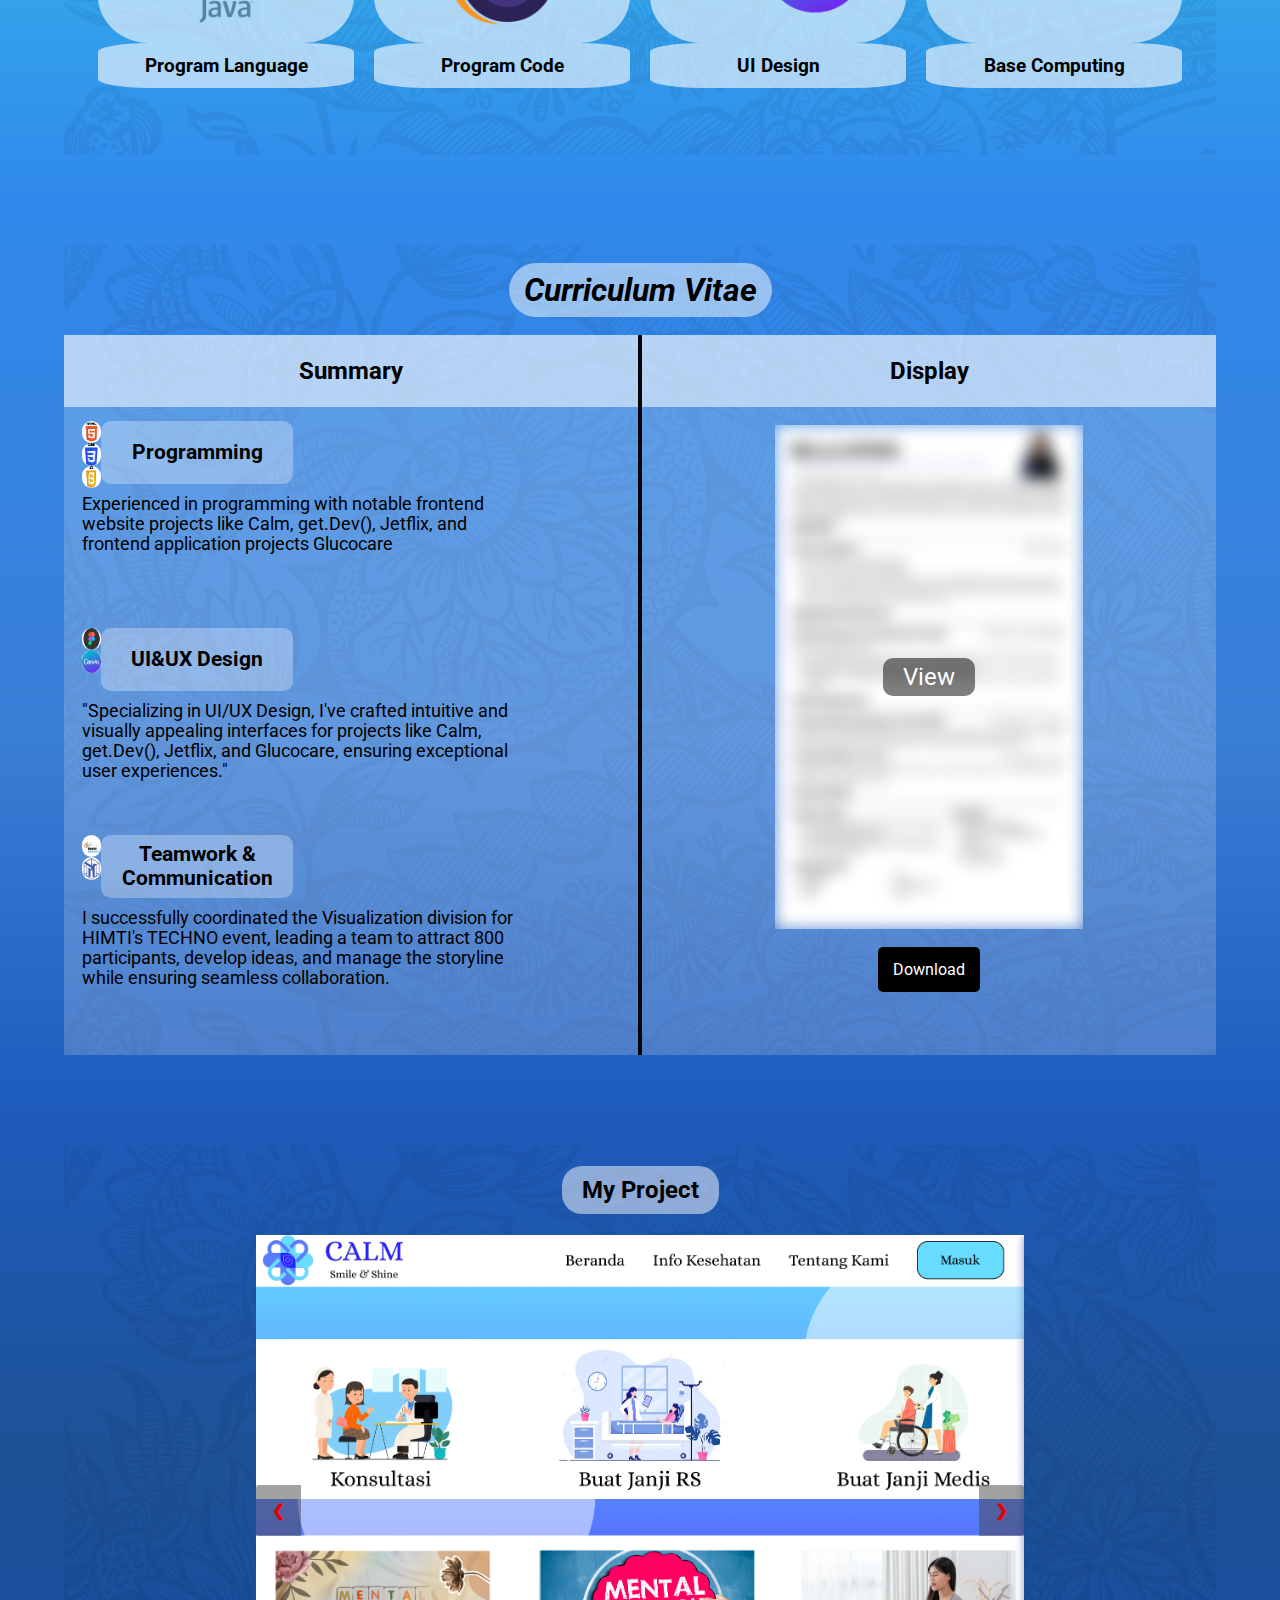
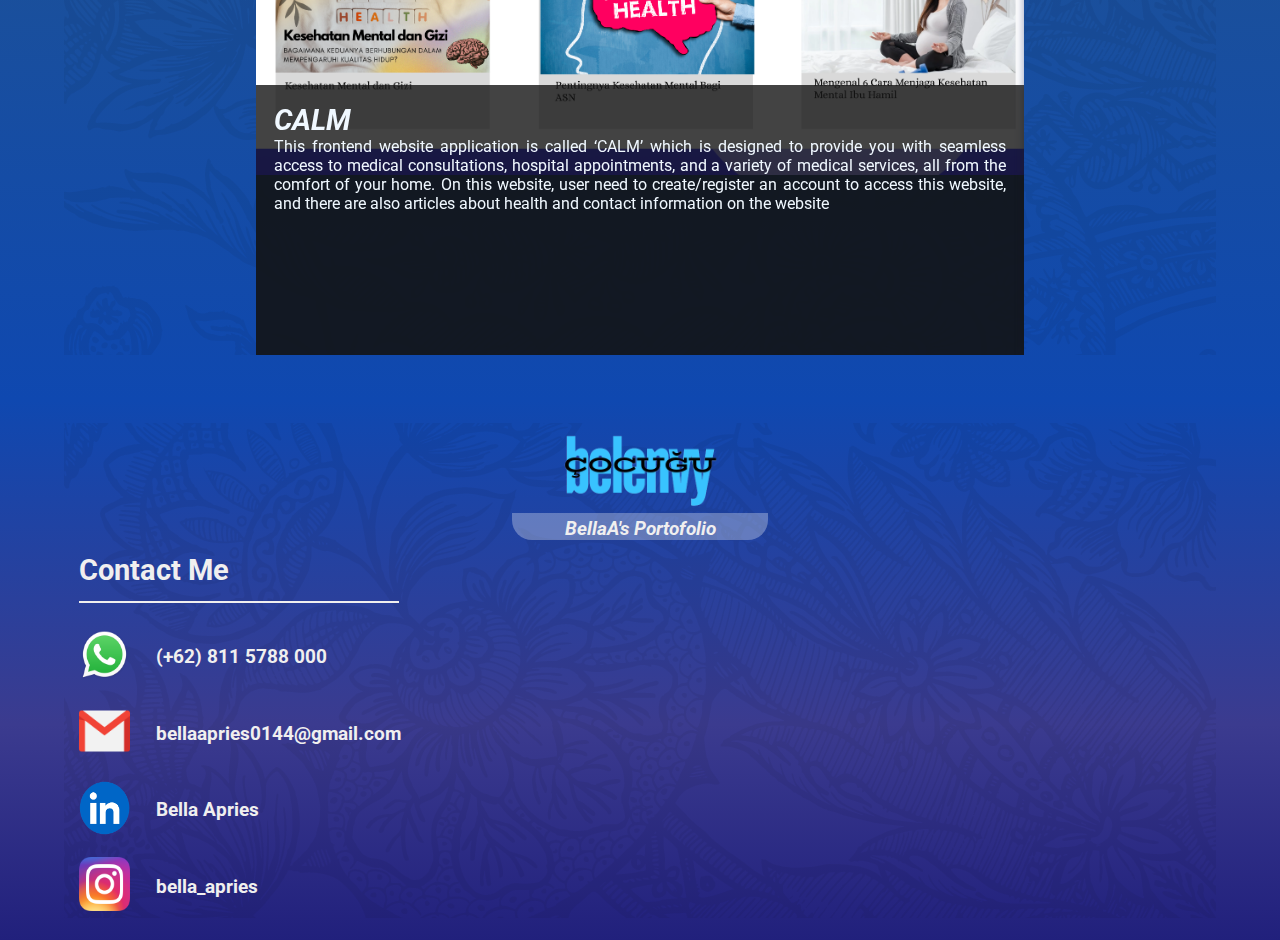
==== commit 564f95ca: "Update Projects" ====
--- a/index.html
+++ b/index.html
@@ -41,12 +41,13 @@
                             <div class="caption">
                                 <h1>Hi, It's Me</h1>
                                 <h4>BELLA APRIES</h4>
-                                <h4>Frontend Developer</h4>
+                                <h4>Frontend Developer / Data Analysis</h4>
                             </div>
                             <div class="about-me">
-                                <p>As a 5th-semester Binus University student passionate about web development, I've honed my skills in HTML, CSS, and JavaScript through various projects. 
+                                <p>As a 5th-semester Binus University student passionate about web development, I've honed my HTML, CSS, JavaScript, and React through various projects. 
+                                    I’ve also learned databases with MySQL, Java programs, and Python for data analysis. 
                                     My dedication to seamless, interactive user experiences is evident in the front-end websites and applications I've developed. 
-                                    Leading the Visualization division for a major student association event, which drew 800 participants, enhanced my teamwork and problem-solving abilities. 
+                                    Leading the visualization division for a major student association event, which drew 800 participants, enhanced my teamwork and problem-solving abilities. 
                                     I'm eager to bring my enthusiasm and expertise to a dynamic team and contribute to innovative projects.</p>
                             </div>
                         </figcaption>
